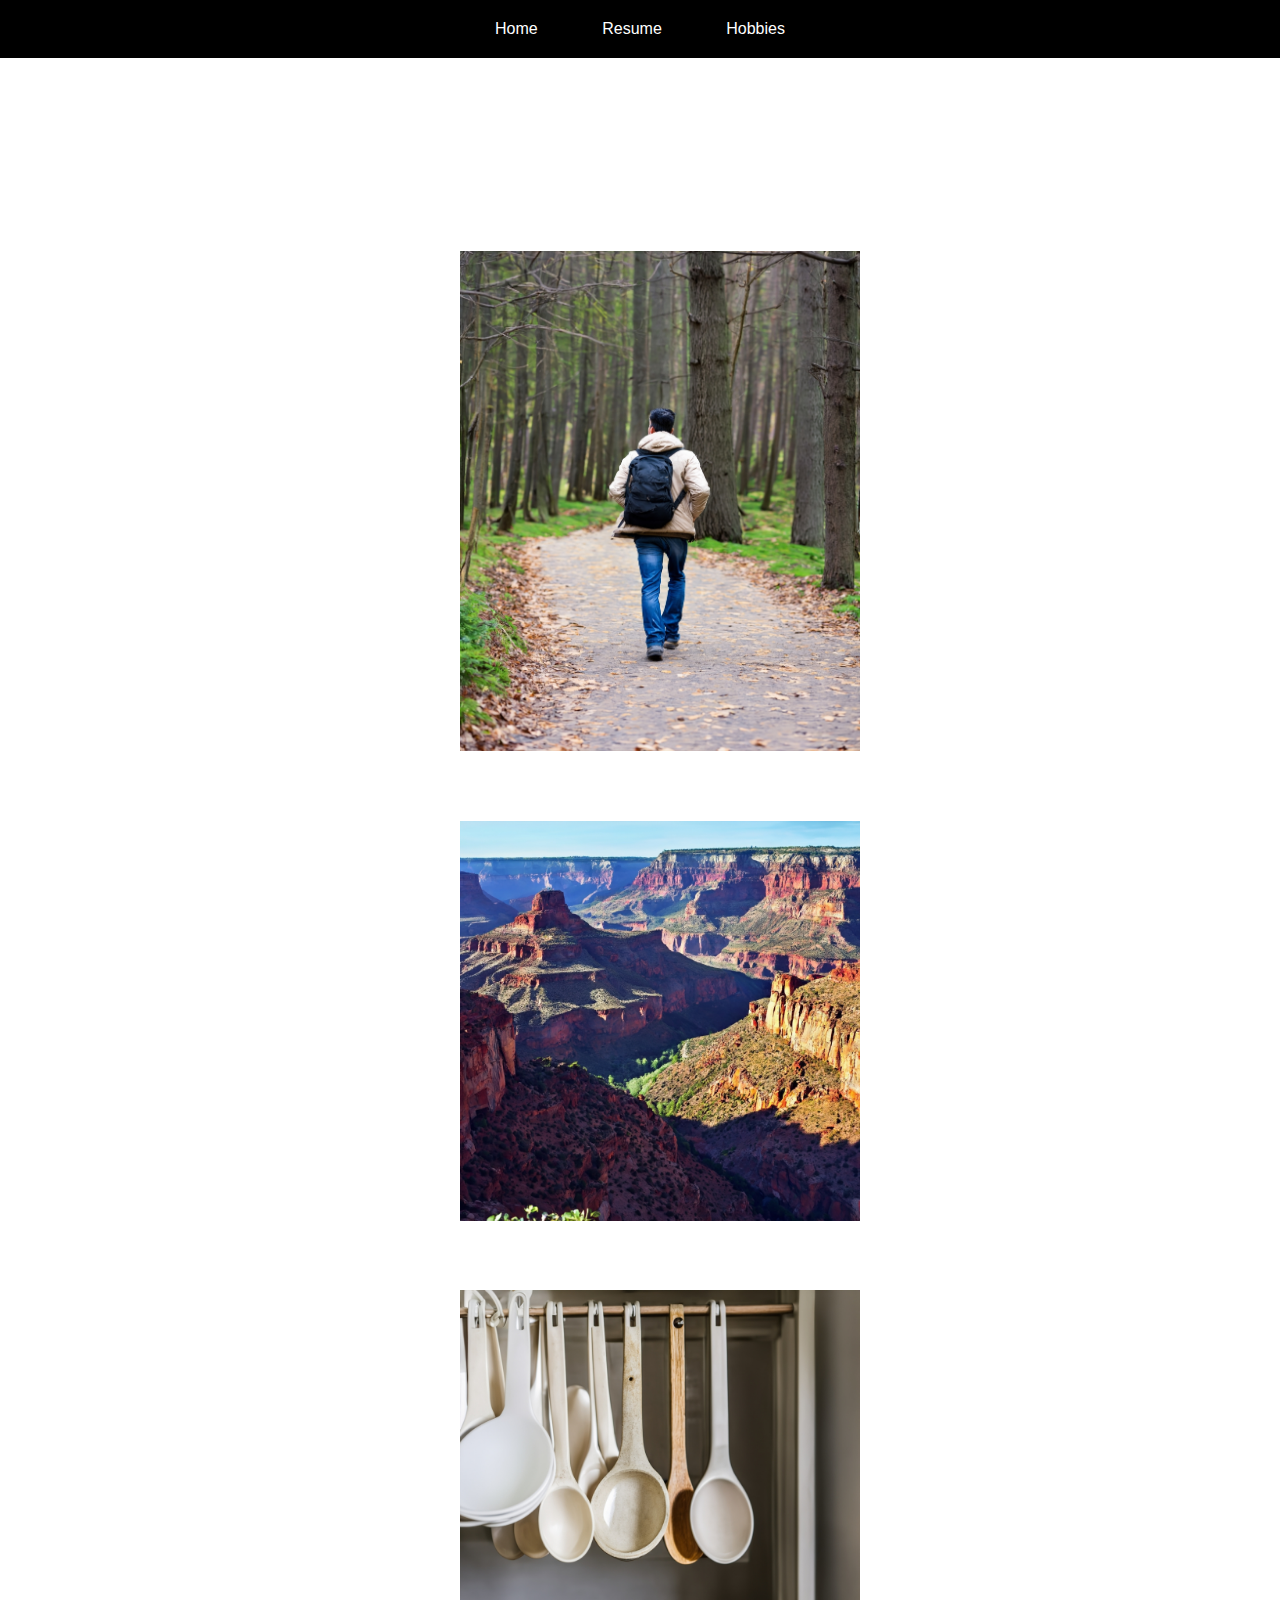
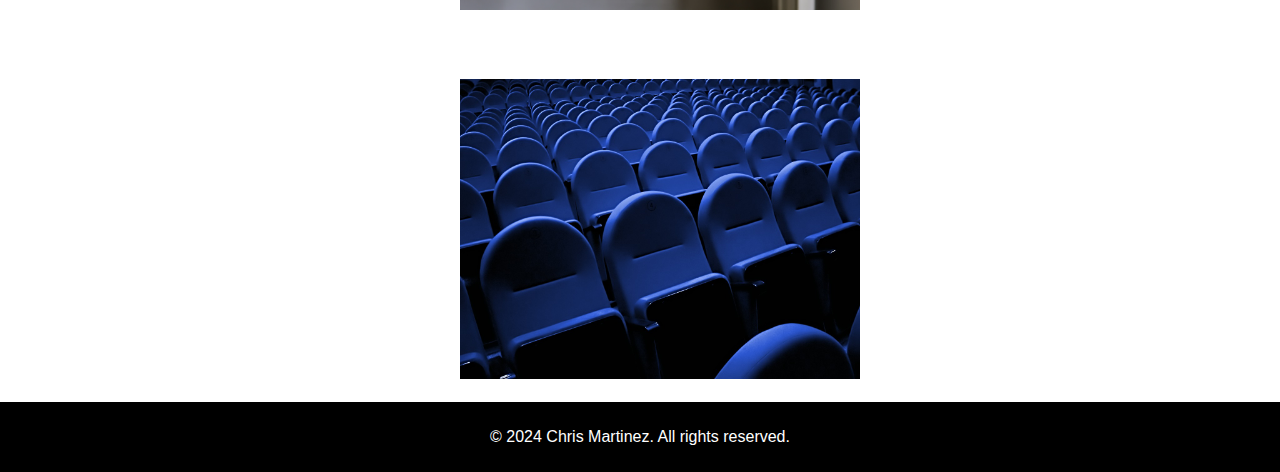
==== hobbies.html @ db0c8ee0 "Add files via upload" ====
<!doctype html>
<html lang="en">
<head>
    <meta charset="UTF-8">
    <title>Chris Martinez Personal Portfolio | Hobbies</title>
    <meta name="description" content="Hobbies page for a personal portfolio.">
    <link rel="stylesheet" type="text/css" href="style.css">
</head>

<body>
    <nav class="nav-bar">
        <a href="index.html">Home</a>
        <a href="resume.html">Resume</a>
        <a href="hobbies.html">Hobbies</a>
    </nav>

    <header>
        <h1>My Hobbies</h1>
        <h3>Here are some of my favorite activities:</h3>
    </header>

    <ul class="hobbies-list" id="hobbies-list">
        <li>
            <h3>Going Out For Walks</h3>
            <img src="walking.jpg" alt="Walking" class="hobby-image"> 
        </li>
        <li>
            <h3>Traveling to New Places</h3>
            <img src="traveling.jpg" alt="Traveling" class="hobby-image">   
        </li>
        <li>
            <h3>Cooking Meals</h3>
            <img src="cooking.jpg" alt="Cooking" class="hobby-image"> 
        </li>
        <li>
            <h3>Watching Movies</h3>
            <img src="cinema.jpg" alt="Watching Movies" class="hobby-image">
        </li>
    </ul>

    <footer>
        <p>&copy; 2024 Chris Martinez. All rights reserved.</p>
    </footer>
</body>
</html>
---- style.css ----
body {
    margin: 0;
    font-family: Helvetica, sans-serif;
    background-image: url('woodbackground.jpeg');
    background-size: cover; 
    background-repeat: no-repeat; 
    background-position: center; 
}

.nav-bar {
    background-color: black; 
    padding: 20px 0; 
    text-align: center; 
}

.nav-bar a {
    text-decoration: none; 
    color: white; 
    padding: 10px 20px; 
    border-radius: 5px; 
    margin: 0 10px; 
}

.nav-bar a:hover {
    background-color: lightslategray; 
}

.image-container {
    display: flex; 
    justify-content: center; 
    align-items: center; 
    height: auto; 
    margin-top: 20px; 
    margin-bottom: 20px; 
}

#profile-image {
    width: 400px; 
    height: auto; 
    border: solid; 
}

.image-container2 {
    display: flex; 
    justify-content: left;  
    height: auto; 
    margin-top: 20px; 
    margin-bottom: 20px; 
    padding-left: 20px;
}

#profile-image2 {
    width: 400px; 
    height: auto; 
    border: solid; 
}

.education-header{
    text-align: left; 
    color: white;
}

.work-header{
    text-align: left; 
    color: white;
}

.projects-header{
    text-align: left; 
    color: white;
}

.skills-header{
    text-align: left; 
    color: white;
    margin-left: 10px;
}

.header {
    text-align: center; 
    color: white;
    border: solid;
    border-width: 5px;
}
h2{
    text-align: center; 
    color: white;
}
.about {
    text-align: center; 
    color: BLACK;
}

table {
    margin: 20px auto; 
    width: 80%; 
    border-collapse: collapse; 
    border-width: 100px;
    
}

th {
    border: 1px solid black; 
    padding: 20px; 
    text-align: left; 
    padding-bottom: 35px;
    background-color: white; 
}

td {
    background-color: white; 
    border: 1px solid black; 
    padding: 20px; 
    text-align: left; 
    padding-bottom: 35px;
}

footer {
    background-color: black; 
    color: white; 
    text-align: center; 
    padding: 10px 0; 
    position: relative; 
    bottom: 0; 
    width: 100%; 
}
#carpentryproject1-image{
    width: 400px; 
    height: auto; 
    border: solid; 
    margin: 0 10px;
}
#carpentryproject2-image{
    width: 400px; 
    height: auto; 
    border: solid; 
    margin: 0 10px;
}
.image-container2 {
    display: flex;         
    justify-content: center; 
    flex-wrap: wrap; 
}  
header {
    text-align: center; 
    color: white;
    border: solid;
    border-width: 5px;
}

.hobby-image{
    width: 400px; 
    height: auto; 
    border: solid; 
    margin: 0 10px;
}
h3{
    color: white;
    text-decoration: underline;
}
.hobbies-list {
    list-style-type: disc;
    text-align: center;
}

.hobbies-list li {
    color: white; 
    text-align: center;
    position: relative;
}
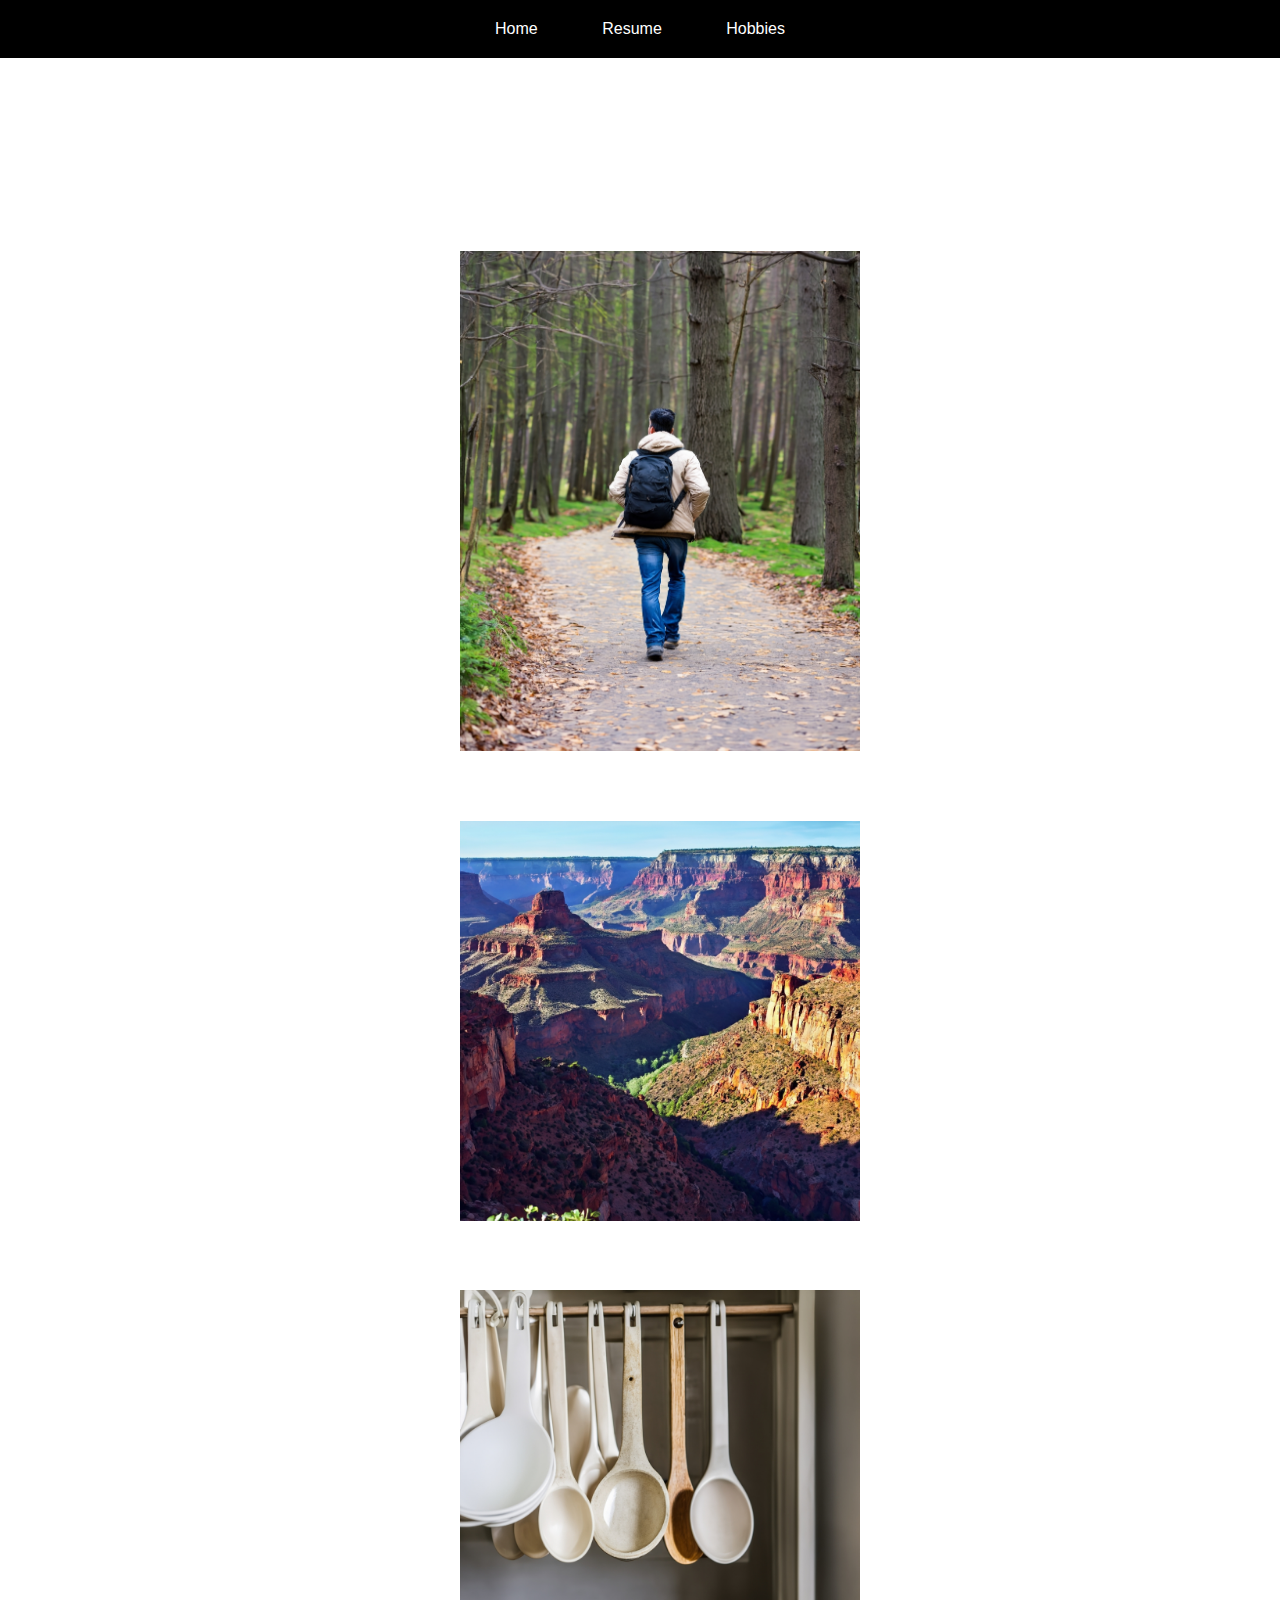
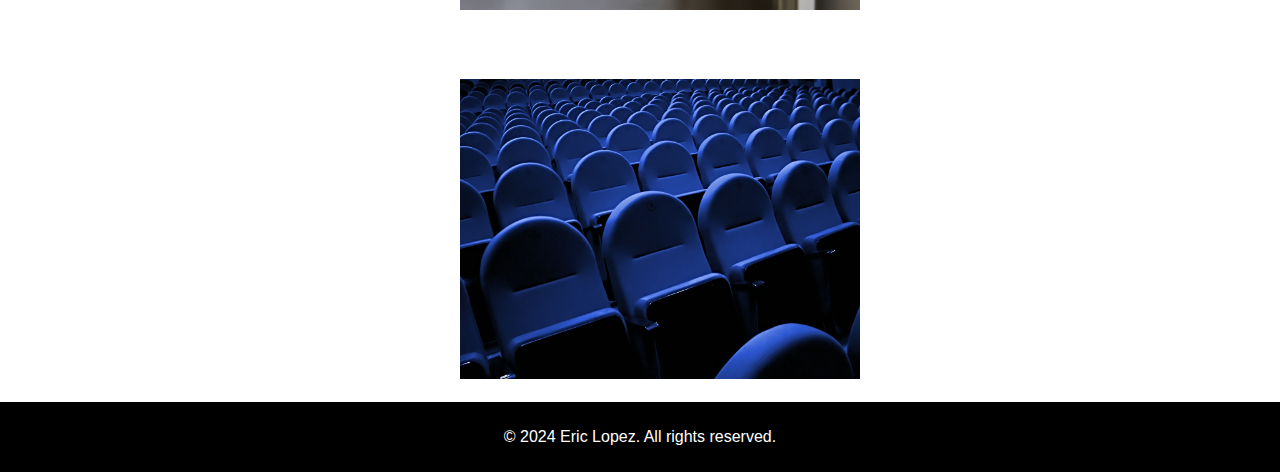
==== commit 496b17e3: "Update hobbies.html" ====
--- a/hobbies.html
+++ b/hobbies.html
@@ -2,7 +2,7 @@
 <html lang="en">
 <head>
     <meta charset="UTF-8">
-    <title>Chris Martinez Personal Portfolio | Hobbies</title>
+    <title>Eric Lopez Personal Portfolio | Hobbies</title>
     <meta name="description" content="Hobbies page for a personal portfolio.">
     <link rel="stylesheet" type="text/css" href="style.css">
 </head>
@@ -39,7 +39,7 @@
     </ul>
 
     <footer>
-        <p>&copy; 2024 Chris Martinez. All rights reserved.</p>
+        <p>&copy; 2024 Eric Lopez. All rights reserved.</p>
     </footer>
 </body>
-</html>+</html>
